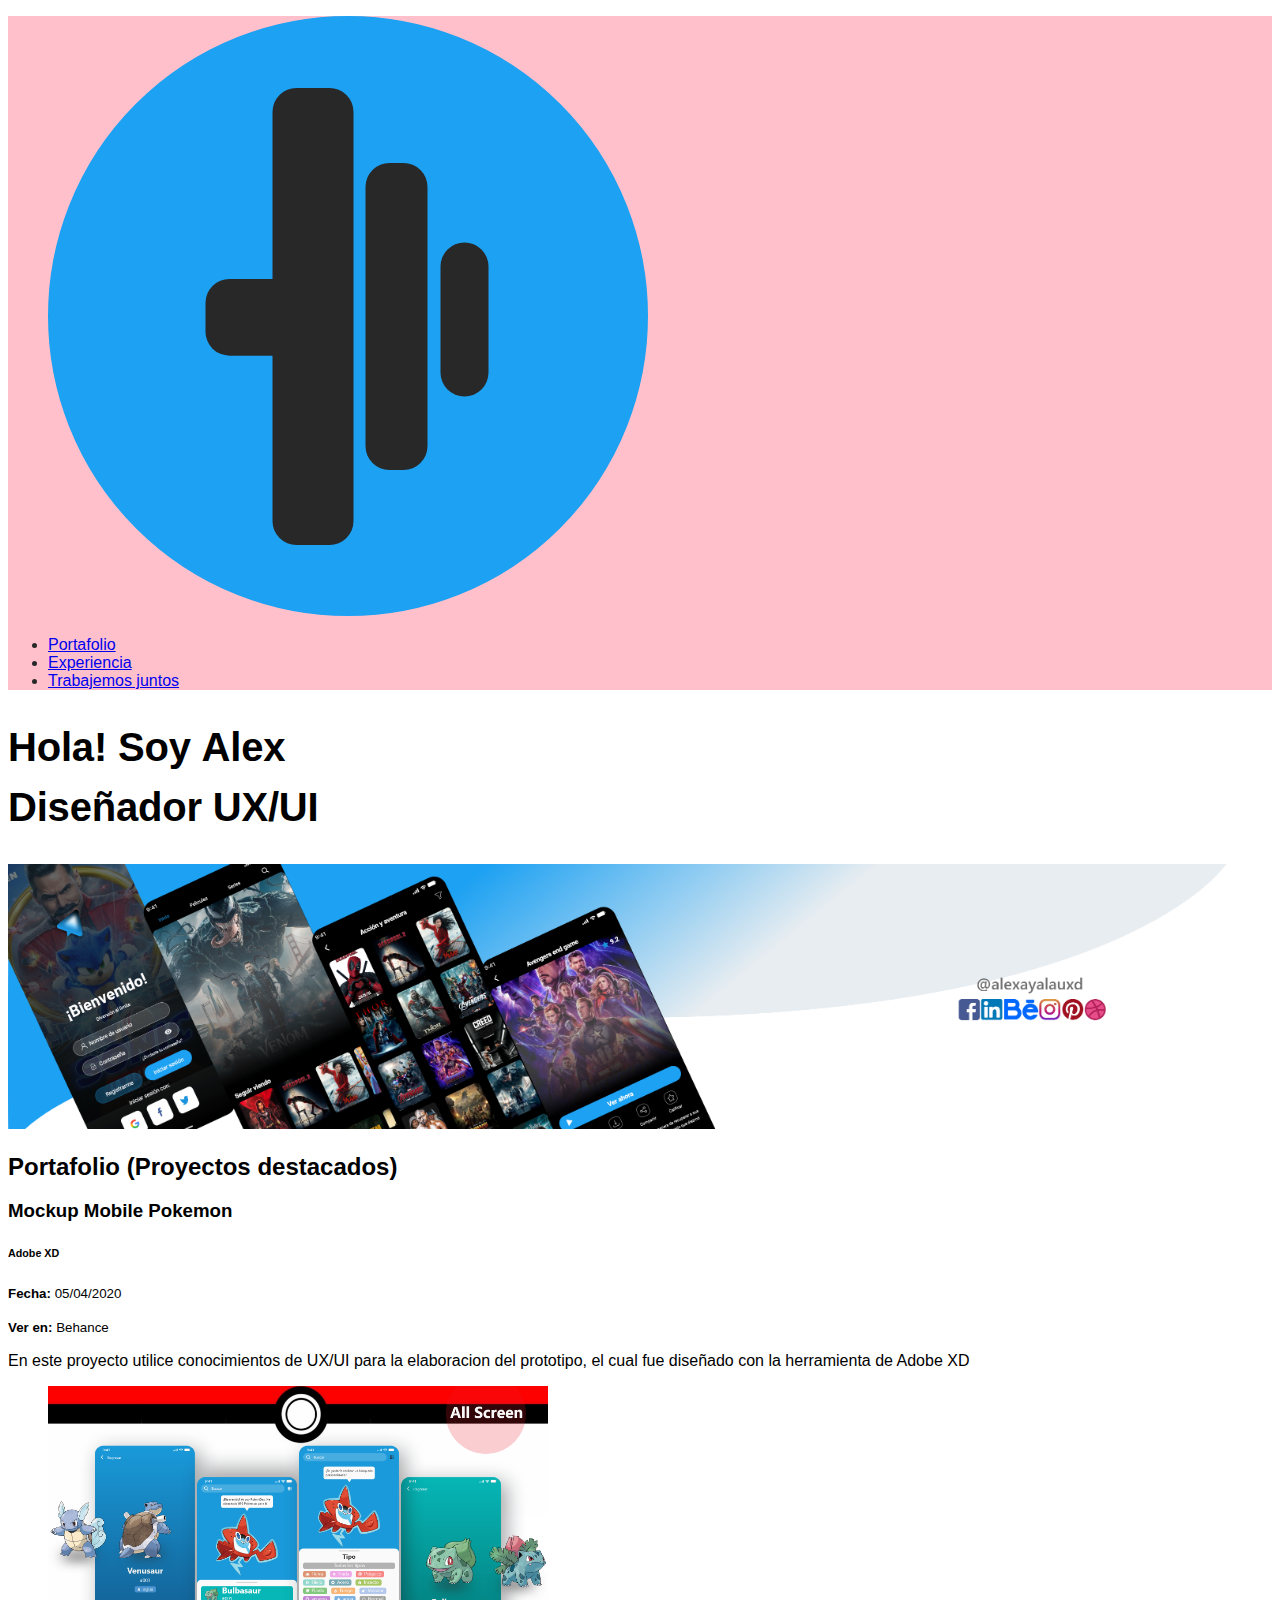
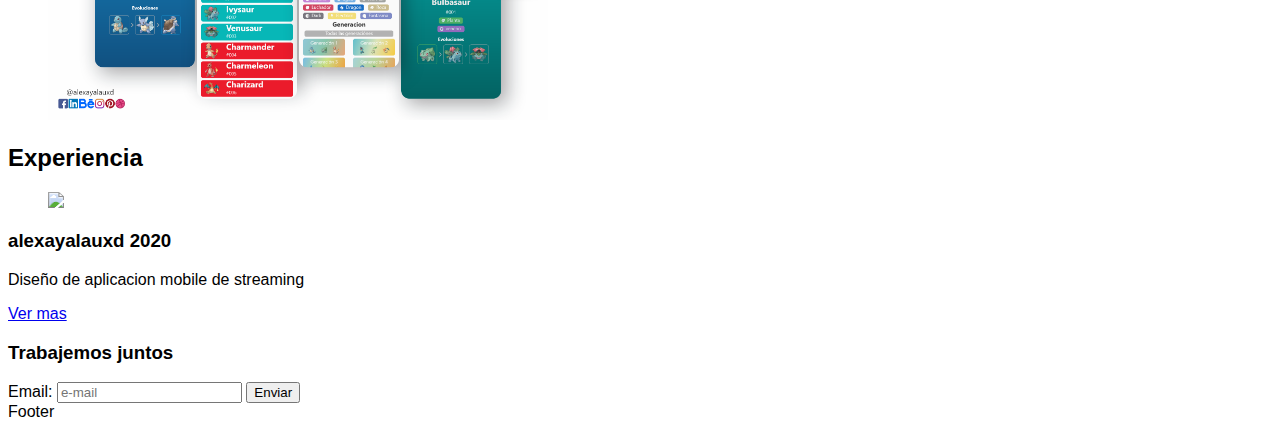
==== index.html @ 998dfb15 "font" ====
<!DOCTYPE html>
<html lang="es">
<head>
    <meta charset="UTF-8">
    <meta name="viewport" content="width=device-width, initial-scale=1.0">
    <title>Alex Ayala</title>
    <link rel="icon" href="./assets/images/logo.png">
    <link rel="stylesheet" href="style.css">
</head>
<body>
    <header class="header">
        <div>
            <figure class="logo">
                <img src="./assets/images/logo.png" alt="Logo">
            </figure>
            <nav class="menu">
                <ul>
                    <li>
                        <a class="link" href="./book/book.html">Portafolio</a>
                    </li>
                    <li>
                        <a class="link" href="#experience">Experiencia</a>
                    </li>
                    <li>
                        <a class="link" href="#contact">Trabajemos juntos</a>
                    </li>
                </ul>
            </nav>
        </div>
    </header>
    <section class="hero">
        <h1>
            Hola! Soy <strong> Alex</strong> <br> Diseñador UX/UI
        </h1>
        <img src="./assets/images/hero.png" width="100%">
    </section>
    <section id="book" class="book">
        <h2>Portafolio (Proyectos destacados)</h2>
        <article class="project">
            <h3 class="project__title">Mockup Mobile Pokemon</h3>
            <h6 class="project__course">Adobe XD</h6>
            <p class="project__date"><small><strong>Fecha:</strong> 05/04/2020</small></p>
            <p class="project__url"><small><strong>Ver en:</strong> Behance</small></p>
            <p class="project__description">En este proyecto utilice conocimientos de UX/UI para la elaboracion del prototipo, el cual fue diseñado con la herramienta de Adobe XD</p>
            <figure class="project__imageContainer">
                <img src="./assets/images/pokemon.png" width="500px">
            </figure>
        </article>
    </section>
    <section id="experience" class="experience">
        <h2>Experiencia</h2>
        <article class="event">
            <figure class="event__imageContainer">
                <img class="event__image" src="./assets/images/streaming.png" width="500px">
            </figure>
            <h3 class="event_title">alexayalauxd 2020</h3>
            <p class="event_description">Diseño de aplicacion mobile de streaming</p>
            <!-- _blank - para que abra el enlace en otra pestaña -->
            <a class="event_url" href="https://www.behance.net/gallery/96596277/Steaming-App-UXUI-Design" target="_blank">Ver mas</a>
        </article>
    </section>
    <section id="contact" class="contact">
        <form class="form__email" action="/suscipcion/">
            <h3 class="form__title">Trabajemos juntos</h3>
            <label class="form__box" for="email">Email:</label>
            <!-- datetime - para que se muestren las opciones usadas anteiormente -->
            <input type="datetime" placeholder="e-mail" id="email">
            <button class="form__button">Enviar</button>
        </form>
    </section>
    <footer class="footer">Footer</footer>
</body>
</html>
---- style.css ----
/* selector desendente
body header div nav ul li a {} */

body{
    font-family: -apple-system, BlinkMacSystemFont, 'Segoe UI', Roboto, Oxygen, Ubuntu, Cantarell, 'Open Sans', 'Helvetica Neue', sans-serif;
}
header{
    background-color: pink;
    color: #282828;
}

h1{
    /* Recomendacion para una mejor lectura */
    letter-spacing: -.2px;
    line-height: 1.5em;
    font-size: 40px;
    /* text-transform: uppercase; */
}
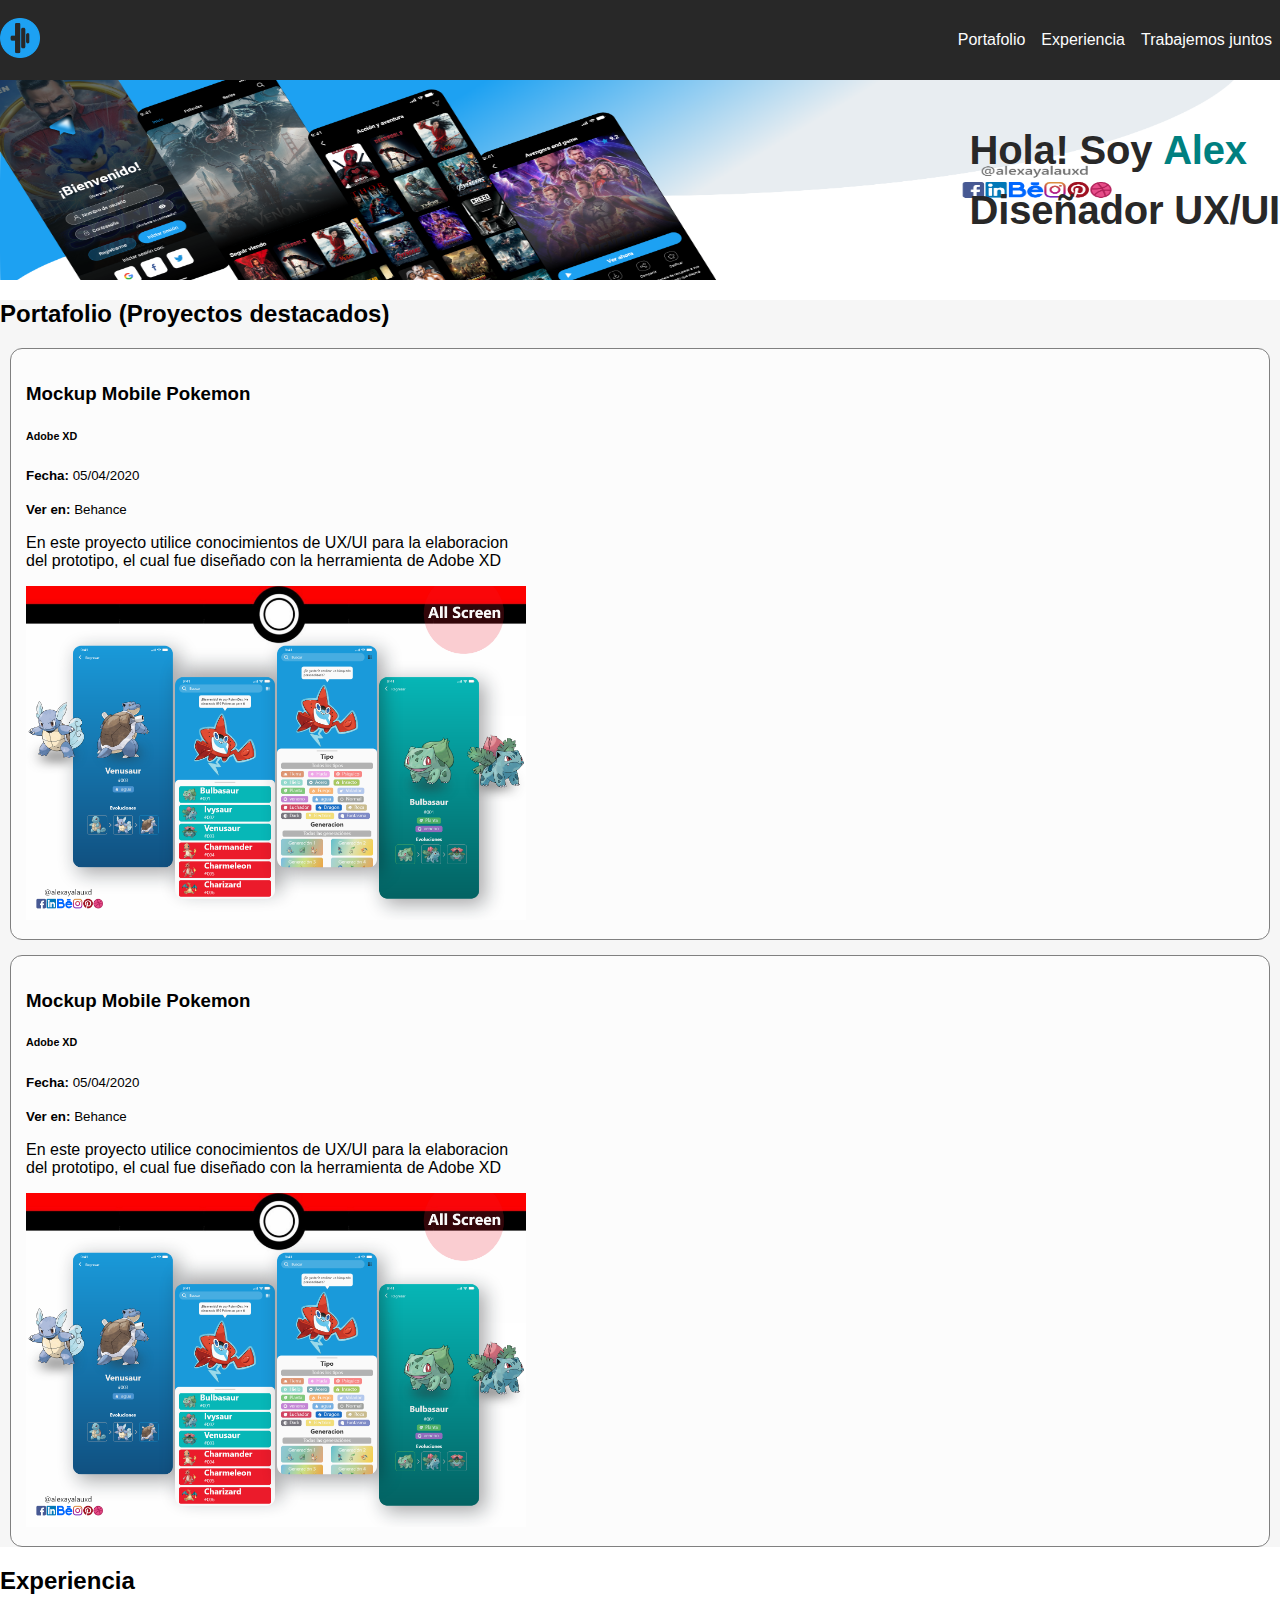
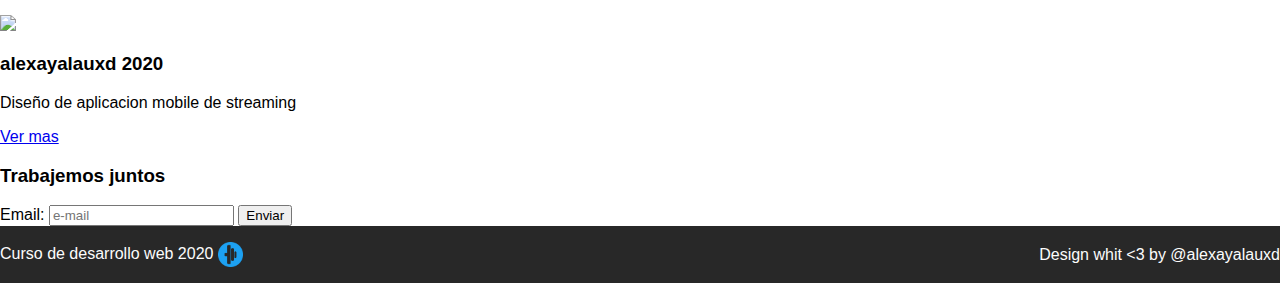
==== commit 604ce6f3: "hero, header, footer style" ====
--- a/index.html
+++ b/index.html
@@ -9,39 +9,51 @@
 </head>
 <body>
     <header class="header">
-        <div>
-            <figure class="logo">
-                <img src="./assets/images/logo.png" alt="Logo">
-            </figure>
-            <nav class="menu">
-                <ul>
-                    <li>
-                        <a class="link" href="./book/book.html">Portafolio</a>
-                    </li>
-                    <li>
-                        <a class="link" href="#experience">Experiencia</a>
-                    </li>
-                    <li>
-                        <a class="link" href="#contact">Trabajemos juntos</a>
-                    </li>
-                </ul>
-            </nav>
-        </div>
+        <figure class="logo">
+            <img style="height: 40px;" src="./assets/images/logo.png" alt="Logo">
+        </figure>
+        <nav class="menu">
+            <ul>
+                <li>
+                    <a class="link" href="./book/book.html">Portafolio</a>
+                </li>
+                <li>
+                    <a class="link" href="#experience">Experiencia</a>
+                </li>
+                <li>
+                    <a class="link" href="#contact">Trabajemos juntos</a>
+                </li>
+            </ul>
+        </nav>
     </header>
     <section class="hero">
         <h1>
             Hola! Soy <strong> Alex</strong> <br> Diseñador UX/UI
         </h1>
-        <img src="./assets/images/hero.png" width="100%">
+        <!-- <img src="./assets/images/hero.png" width="100%"> -->
     </section>
     <section id="book" class="book">
         <h2>Portafolio (Proyectos destacados)</h2>
         <article class="project">
-            <h3 class="project__title">Mockup Mobile Pokemon</h3>
+            <div class="project__details">
+                <h3 class="project__title">Mockup Mobile Pokemon</h3>
             <h6 class="project__course">Adobe XD</h6>
             <p class="project__date"><small><strong>Fecha:</strong> 05/04/2020</small></p>
             <p class="project__url"><small><strong>Ver en:</strong> Behance</small></p>
             <p class="project__description">En este proyecto utilice conocimientos de UX/UI para la elaboracion del prototipo, el cual fue diseñado con la herramienta de Adobe XD</p>
+            </div>
+            <figure class="project__imageContainer">
+                <img src="./assets/images/pokemon.png" width="500px">
+            </figure>
+        </article>
+        <article class="project">
+            <div class="project__details">
+                <h3 class="project__title">Mockup Mobile Pokemon</h3>
+            <h6 class="project__course">Adobe XD</h6>
+            <p class="project__date"><small><strong>Fecha:</strong> 05/04/2020</small></p>
+            <p class="project__url"><small><strong>Ver en:</strong> Behance</small></p>
+            <p class="project__description">En este proyecto utilice conocimientos de UX/UI para la elaboracion del prototipo, el cual fue diseñado con la herramienta de Adobe XD</p>
+            </div>
             <figure class="project__imageContainer">
                 <img src="./assets/images/pokemon.png" width="500px">
             </figure>
@@ -68,6 +80,13 @@
             <button class="form__button">Enviar</button>
         </form>
     </section>
-    <footer class="footer">Footer</footer>
+    <footer class="footer">
+        <div>
+            <p>Curso de desarrollo web 2020 <img src="./assets/images/logo.png" style="width: 25px;" alt=""></p>
+        </div>
+        <div> 
+            <p>Design whit <3 by <a href="https://www.behance.net/alexayalauxd">@alexayalauxd</a></p>
+        </div>
+    </footer>
 </body>
 </html>--- a/style.css
+++ b/style.css
@@ -1,18 +1,114 @@
-/* selector desendente
-body header div nav ul li a {} */
+/* Verde = #008080
+negro = #101010
+grisObs = #282828
+grisCla = #f6f6f6
+blanco = fcfcfc */
 
 body{
     font-family: -apple-system, BlinkMacSystemFont, 'Segoe UI', Roboto, Oxygen, Ubuntu, Cantarell, 'Open Sans', 'Helvetica Neue', sans-serif;
+    margin: 0;
 }
-header{
-    background-color: pink;
-    color: #282828;
-}
-
 h1{
     /* Recomendacion para una mejor lectura */
     letter-spacing: -.2px;
     line-height: 1.5em;
     font-size: 40px;
+    color: #fcfcfc;
+    /* margin: 100px 150px 70px 30px; */
     /* text-transform: uppercase; */
+}
+h1 strong{
+    color: 	#008080;
+}
+
+ul, ul{
+    margin: 0;
+    padding: 0;
+    list-style: none;
+}
+
+figure{
+    margin: 0;
+}
+
+/* ===== Header ===== */
+.header{
+    background-color: #282828;
+    color: #fcfcfc;
+    display: flex;
+    justify-content: space-between;
+    align-items: center;
+    height: 80px;
+}
+.menu{
+    height: inherit;
+}
+.header ul{
+    display: flex;
+    height: inherit;
+}
+.header ul li{
+    height: inherit;
+}
+.header a{
+    display: flex;
+    align-items: center;
+    height: inherit;
+    padding: 0 8px;
+    color: #fcfcfc;
+    text-decoration: none;
+}
+
+/* ===== Hero ===== */
+.hero{
+    height: 200px;
+    background-image: url('./assets/images/hero.png');
+    background-size: 100% 200px;
+    background-repeat: no-repeat;
+    background-position-x: left;
+    background-color: #282828;
+    display: flex;
+    align-items: center;
+    justify-content: right;
+}
+.hero h1{
+    color: #282828;
+    justify-content: flex-end;
+}
+
+/* ===== Book ===== */
+.book{
+    background-color: #f6f6f6;
+}
+.project{
+    border-radius: 12px;
+    border: grey solid 1px;
+    margin: 10px;
+    margin-bottom: 15px;
+    padding: 15px;
+    background-color: #fcfcfc;
+}
+.project__details{
+    width: 500px;
+}
+.project__imageContainer{
+    width: 500px;
+}
+
+/* ===== Footer ===== */
+.footer{
+    background-color: #282828;
+    color: #fcfcfc;
+    display: flex;
+    align-items: center;
+    justify-content: space-between;
+}
+
+.footer img{
+    vertical-align: middle;
+}
+
+.footer a{
+    color: #fcfcfc;
+    text-decoration: none;
 }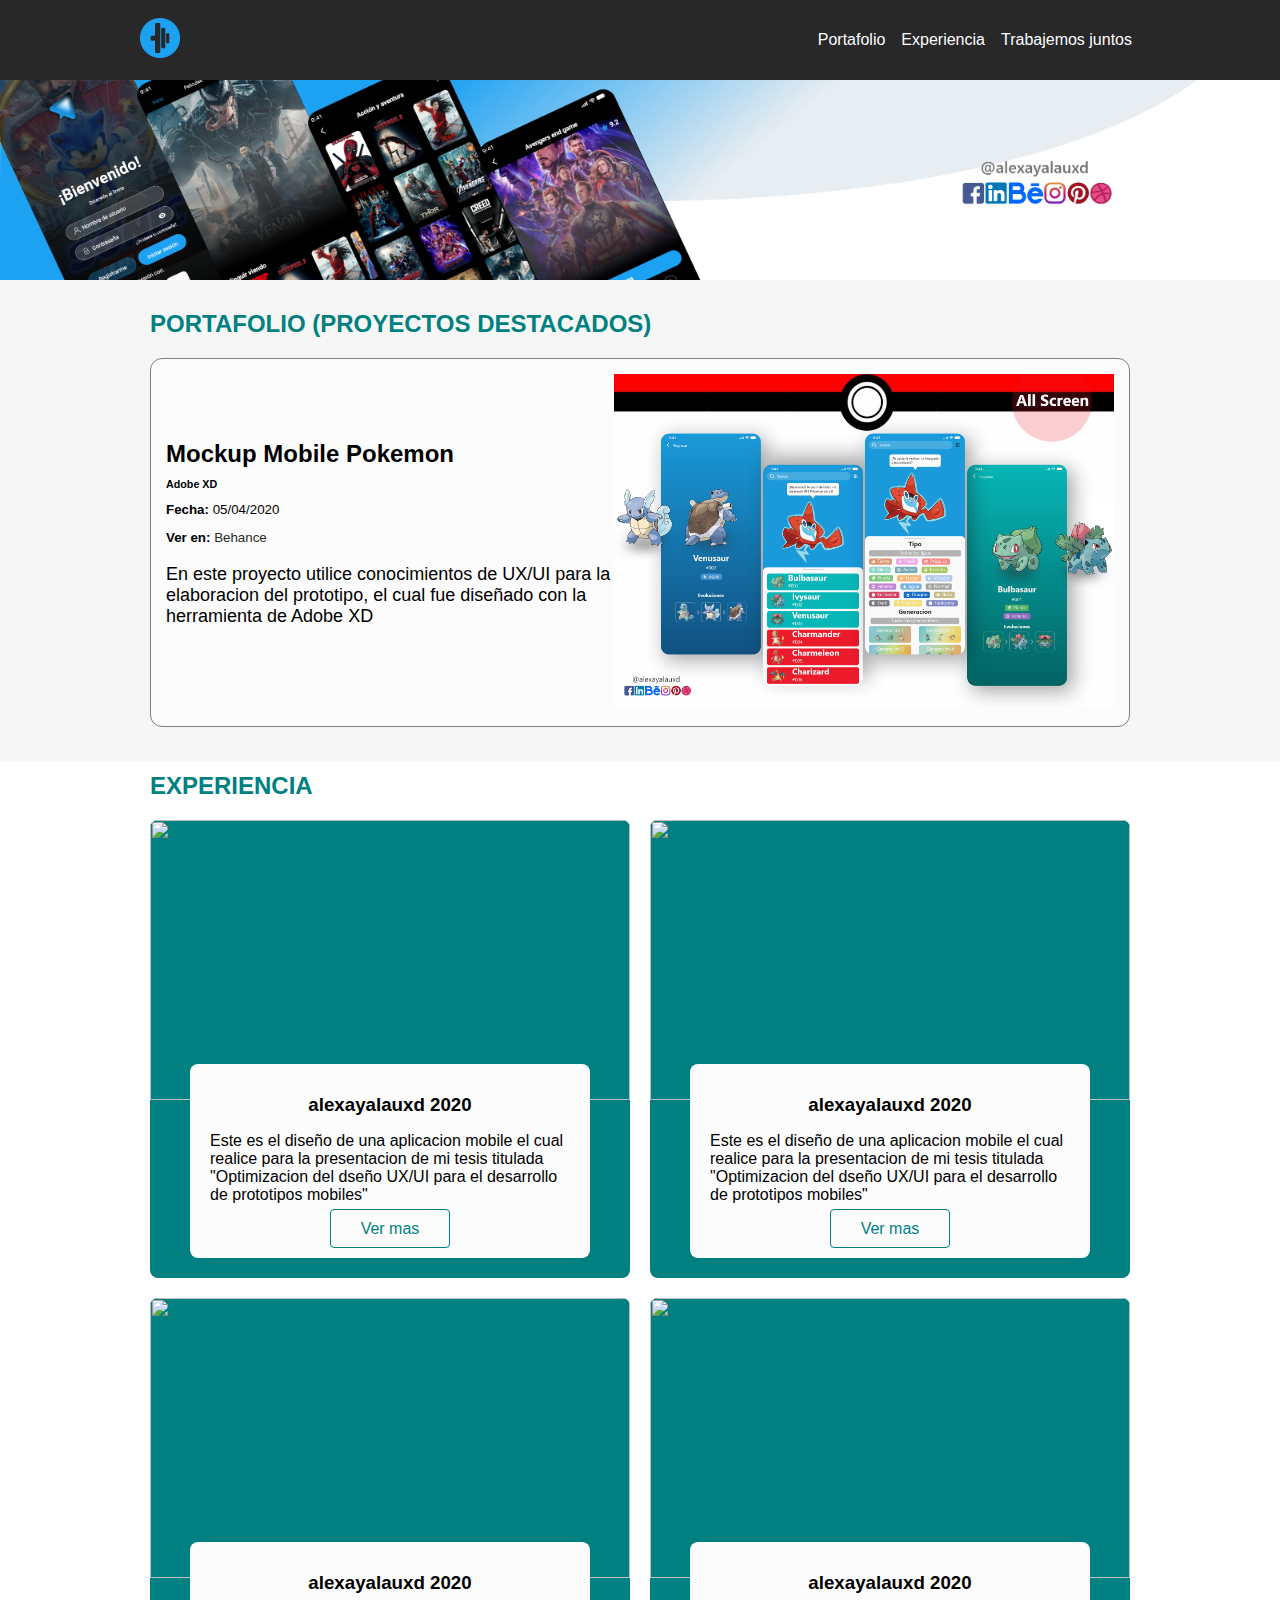
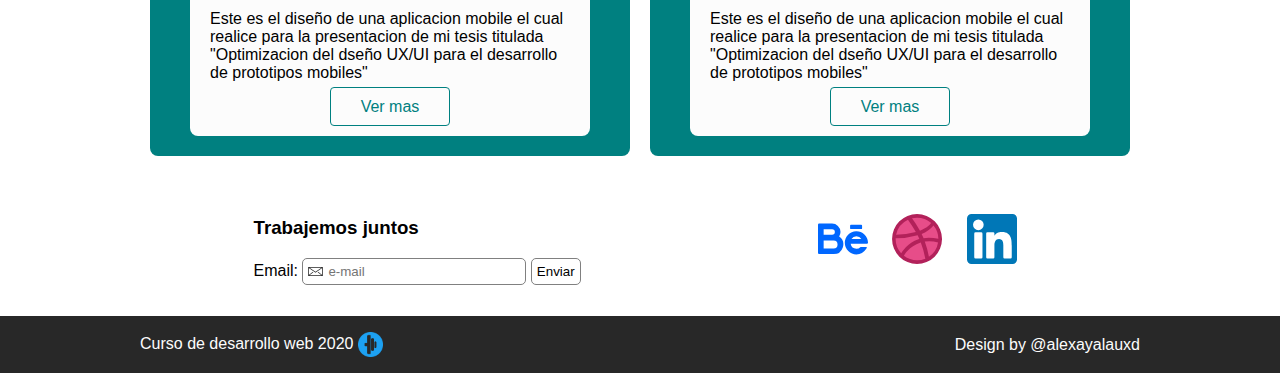
==== commit 3050cda3: "end design - desktop" ====
--- a/index.html
+++ b/index.html
@@ -8,85 +8,144 @@
     <link rel="stylesheet" href="style.css">
 </head>
 <body>
+
+
     <header class="header">
-        <figure class="logo">
-            <img style="height: 40px;" src="./assets/images/logo.png" alt="Logo">
-        </figure>
-        <nav class="menu">
-            <ul>
-                <li>
-                    <a class="link" href="./book/book.html">Portafolio</a>
-                </li>
-                <li>
-                    <a class="link" href="#experience">Experiencia</a>
-                </li>
-                <li>
-                    <a class="link" href="#contact">Trabajemos juntos</a>
-                </li>
-            </ul>
-        </nav>
+        <div class="wrapper">
+            <figure class="logo">
+                <img style="height: 40px;" src="./assets/images/logo.png" alt="Logo">
+            </figure>
+            <nav class="menu">
+                <ul>
+                    <li>
+                        <a class="link" href="./book/book.html">Portafolio</a>
+                    </li>
+                    <li>
+                        <a class="link" href="#experience">Experiencia</a>
+                    </li>
+                    <li>
+                        <a class="link" href="#contact">Trabajemos juntos</a>
+                    </li>
+                </ul>
+            </nav>
+        </div>
     </header>
-    <section class="hero">
-        <h1>
-            Hola! Soy <strong> Alex</strong> <br> Diseñador UX/UI
-        </h1>
-        <!-- <img src="./assets/images/hero.png" width="100%"> -->
-    </section>
+
+
+    <section class="hero"></section>
+
+
     <section id="book" class="book">
-        <h2>Portafolio (Proyectos destacados)</h2>
-        <article class="project">
+        <div class="wrapper">
+            <h2>Portafolio (Proyectos destacados)</h2>
+            <article class="project">
             <div class="project__details">
                 <h3 class="project__title">Mockup Mobile Pokemon</h3>
-            <h6 class="project__course">Adobe XD</h6>
-            <p class="project__date"><small><strong>Fecha:</strong> 05/04/2020</small></p>
-            <p class="project__url"><small><strong>Ver en:</strong> Behance</small></p>
-            <p class="project__description">En este proyecto utilice conocimientos de UX/UI para la elaboracion del prototipo, el cual fue diseñado con la herramienta de Adobe XD</p>
+                <h6 class="project__course">Adobe XD</h6>
+                <p class="project__date"><small><strong>Fecha:</strong> 05/04/2020</small></p>
+                <p class="project__url"><small><strong>Ver en: </strong><a href="https://www.behance.net/alexayalauxd">Behance</a></small></p>
+                <p class="project__description">En este proyecto utilice conocimientos de UX/UI para la elaboracion del prototipo, el cual fue diseñado con la herramienta de Adobe XD</p>
             </div>
             <figure class="project__imageContainer">
                 <img src="./assets/images/pokemon.png" width="500px">
             </figure>
         </article>
-        <article class="project">
-            <div class="project__details">
-                <h3 class="project__title">Mockup Mobile Pokemon</h3>
-            <h6 class="project__course">Adobe XD</h6>
-            <p class="project__date"><small><strong>Fecha:</strong> 05/04/2020</small></p>
-            <p class="project__url"><small><strong>Ver en:</strong> Behance</small></p>
-            <p class="project__description">En este proyecto utilice conocimientos de UX/UI para la elaboracion del prototipo, el cual fue diseñado con la herramienta de Adobe XD</p>
+        </div>
+    </section>
+
+    <div class="wrapper">
+        <h2 class="event__title">Experiencia</h2>
+    </div>
+
+    <section id="experience" class="experience">
+        
+        
+        <div class="wrapper">
+            <article class="event">
+                <figure class="event__imageContainer">
+                    <img class="event__image" src="./assets/images/streaming.png" width="500px">
+                </figure>
+                <div class="event__detail">
+                    <h3 class="event__title">alexayalauxd 2020</h3>
+                    <p class="event__description">Este es el diseño de una aplicacion mobile el cual realice para la presentacion de mi tesis titulada "Optimizacion del dseño UX/UI para el desarrollo de prototipos mobiles"</p>
+                <!-- _blank - para que abra el enlace en otra pestaña -->
+                <a class="event__url" href="https://www.behance.net/gallery/96596277/Steaming-App-UXUI-Design" target="_blank">Ver mas</a>
+                </div>
+            </article>
+    
+    
+            <article class="event">
+                <figure class="event__imageContainer">
+                    <img class="event__image" src="./assets/images/streaming.png" width="500px">
+                </figure>
+                <div class="event__detail">
+                    <h3 class="event__title">alexayalauxd 2020</h3>
+                    <p class="event__description">Este es el diseño de una aplicacion mobile el cual realice para la presentacion de mi tesis titulada "Optimizacion del dseño UX/UI para el desarrollo de prototipos mobiles"</p>
+                <!-- _blank - para que abra el enlace en otra pestaña -->
+                <a class="event__url" href="https://www.behance.net/gallery/96596277/Steaming-App-UXUI-Design" target="_blank">Ver mas</a>
+                </div>
+            </article>
+    
+    
+            <article class="event">
+                <figure class="event__imageContainer">
+                    <img class="event__image" src="./assets/images/streaming.png" width="500px">
+                </figure>
+                <div class="event__detail">
+                    <h3 class="event__title">alexayalauxd 2020</h3>
+                    <p class="event__description">Este es el diseño de una aplicacion mobile el cual realice para la presentacion de mi tesis titulada "Optimizacion del dseño UX/UI para el desarrollo de prototipos mobiles"</p>
+                <!-- _blank - para que abra el enlace en otra pestaña -->
+                <a class="event__url" href="https://www.behance.net/gallery/96596277/Steaming-App-UXUI-Design" target="_blank">Ver mas</a>
+                </div>
+            </article>
+    
+    
+            <article class="event">
+                <figure class="event__imageContainer">
+                    <img class="event__image" src="./assets/images/streaming.png" width="500px">
+                </figure>
+                <div class="event__detail">
+                    <h3 class="event__title">alexayalauxd 2020</h3>
+                    <p class="event__description">Este es el diseño de una aplicacion mobile el cual realice para la presentacion de mi tesis titulada "Optimizacion del dseño UX/UI para el desarrollo de prototipos mobiles"</p>
+                <!-- _blank - para que abra el enlace en otra pestaña -->
+                <a class="event__url" href="https://www.behance.net/gallery/96596277/Steaming-App-UXUI-Design" target="_blank">Ver mas</a>
+                </div>
+            </article>
+        </div>
+
+
+    </section>
+
+
+    <section id="contact" class="contact">
+        <div class="wrapper">
+            <form class="form__email" action="/suscipcion/">
+                <h3 class="form__title">Trabajemos juntos</h3>
+                <label class="form__box" for="email">Email:</label>
+                <!-- datetime - para que se muestren las opciones usadas anteiormente -->
+                <input type="datetime" placeholder="e-mail" id="email">
+                <button class="form__button">Enviar</button>
+            </form>
+            <div class="social">
+                <a href="https://www.behance.net/alexayalauxd" class="social-link behance"></a>
+                <a href="https://dribbble.com/alexayalauxd" class="social-link dribbble"></a>
+                <a href="https://mx.linkedin.com/in/alexayalauxd" class="social-link linkedin"></a>
             </div>
-            <figure class="project__imageContainer">
-                <img src="./assets/images/pokemon.png" width="500px">
-            </figure>
-        </article>
+        </div>
     </section>
-    <section id="experience" class="experience">
-        <h2>Experiencia</h2>
-        <article class="event">
-            <figure class="event__imageContainer">
-                <img class="event__image" src="./assets/images/streaming.png" width="500px">
-            </figure>
-            <h3 class="event_title">alexayalauxd 2020</h3>
-            <p class="event_description">Diseño de aplicacion mobile de streaming</p>
-            <!-- _blank - para que abra el enlace en otra pestaña -->
-            <a class="event_url" href="https://www.behance.net/gallery/96596277/Steaming-App-UXUI-Design" target="_blank">Ver mas</a>
-        </article>
-    </section>
-    <section id="contact" class="contact">
-        <form class="form__email" action="/suscipcion/">
-            <h3 class="form__title">Trabajemos juntos</h3>
-            <label class="form__box" for="email">Email:</label>
-            <!-- datetime - para que se muestren las opciones usadas anteiormente -->
-            <input type="datetime" placeholder="e-mail" id="email">
-            <button class="form__button">Enviar</button>
-        </form>
-    </section>
+
+
     <footer class="footer">
-        <div>
-            <p>Curso de desarrollo web 2020 <img src="./assets/images/logo.png" style="width: 25px;" alt=""></p>
-        </div>
-        <div> 
-            <p>Design whit <3 by <a href="https://www.behance.net/alexayalauxd">@alexayalauxd</a></p>
+        <div class="wrapper">
+            <div>
+                <p>Curso de desarrollo web 2020 <img src="./assets/images/logo.png" style="width: 25px;" alt=""></p>
+            </div>
+            <div> 
+                <p>Design by <a href="https://www.behance.net/alexayalauxd">@alexayalauxd</a></p>
+            </div>
         </div>
     </footer>
+
+
 </body>
 </html>--- a/style.css
+++ b/style.css
@@ -5,7 +5,7 @@
 blanco = fcfcfc */
 
 body{
-    font-family: -apple-system, BlinkMacSystemFont, 'Segoe UI', Roboto, Oxygen, Ubuntu, Cantarell, 'Open Sans', 'Helvetica Neue', sans-serif;
+    font-family: 'Open Sans', 'Helvetica Neue', sans-serif;
     margin: 0;
 }
 h1{
@@ -14,19 +14,23 @@
     line-height: 1.5em;
     font-size: 40px;
     color: #fcfcfc;
-    /* margin: 100px 150px 70px 30px; */
-    /* text-transform: uppercase; */
 }
 h1 strong{
     color: 	#008080;
 }
-
+h2{
+    margin: 10px;
+    color: 	#008080;
+    text-transform: uppercase;
+    font-weight: bold;
+    font-size: 24px;
+    margin-bottom:20px;
+}
 ul, ul{
     margin: 0;
     padding: 0;
     list-style: none;
 }
-
 figure{
     margin: 0;
 }
@@ -63,22 +67,17 @@
 .hero{
     height: 200px;
     background-image: url('./assets/images/hero.png');
-    background-size: 100% 200px;
-    background-repeat: no-repeat;
-    background-position-x: left;
-    background-color: #282828;
-    display: flex;
-    align-items: center;
-    justify-content: right;
-}
-.hero h1{
-    color: #282828;
-    justify-content: flex-end;
+    background-size: 1000px 200px;
+    background-repeat: no-repeat;
+    background-size:cover;
+    background-position-x:50%;
+    background-position-y:50%;
 }
 
 /* ===== Book ===== */
 .book{
     background-color: #f6f6f6;
+    padding: 20px;
 }
 .project{
     border-radius: 12px;
@@ -87,6 +86,17 @@
     margin-bottom: 15px;
     padding: 15px;
     background-color: #fcfcfc;
+    display: flex;
+    align-items: center;
+    justify-content: space-between;
+}
+.project__title{
+    font-size: 24px;
+    margin-bottom: 10px;
+    margin-top: 0;
+}
+.project__course, .project__date, .project__url{
+    margin: 10px 0;
 }
 .project__details{
     width: 500px;
@@ -94,6 +104,98 @@
 .project__imageContainer{
     width: 500px;
 }
+.project__description{
+    font-size: 18px ;
+}
+.project__details a{
+    text-decoration: none;
+    color: #282828;
+}
+
+/* ===== Experience ===== */
+.experience{
+    display: flex;
+    flex-wrap: wrap;
+}
+.event{
+    border-radius: 8px;
+    margin: 10px;
+    width: 480px;
+    background-color: teal;
+    overflow: hidden;
+    flex-shrink: 0;
+}
+.event__detail{
+    margin: 20px 40px;
+    background-color: #fcfcfc;
+    margin-top: -40px;
+    position: relative;
+    text-align: center;
+    padding: 20px;
+    border-radius: 8px;
+}
+.event__url{
+    text-decoration: none;
+    border-radius: 4px;
+    color: #008080;
+    border: #008080 1px solid;
+    padding: 10px 30px;
+}
+.event__description{
+    text-align: left;
+}
+.event img{
+    width: 480px;
+    height: 280px;
+    object-fit: cover;
+}
+.event__title{
+    margin: 10px; 
+}
+/* ===== Contact ===== */
+.contact{
+    height: 150px;
+    display: flex;
+    justify-content: space-around;
+    align-items: center;
+}
+
+.social-link{
+    display: inline-block;
+    height: 50px;
+    width: 50px;
+    background-size: 50px 50px;
+    margin: 0 10px;
+}
+.social-link.behance{
+    background-image: url('./assets/images/behance.svg');
+    background-repeat: no-repeat;
+}
+.social-link.dribbble{
+    background-image: url('./assets/images/dribbble.svg');
+    background-repeat: no-repeat;
+}
+.social-link.linkedin{
+    background-image: url('./assets/images/linkedin.svg');
+    background-repeat: no-repeat;
+}
+.form__email input{
+    border: gray solid 1px;
+    padding: 5px 20px 5px 25px;
+    border-radius: 5px;
+    background-image: url('./assets/images/sobre.svg');
+    background-repeat: no-repeat;
+    background-size: 15px 15px;
+    background-position-y: center;
+    background-position-x: 5px;
+}
+.form__button{
+    border: gray solid 1px;
+    background: transparent;
+    border-radius: 5px;
+    padding: 5px;
+}
+
 
 /* ===== Footer ===== */
 .footer{
@@ -111,4 +213,16 @@
 .footer a{
     color: #fcfcfc;
     text-decoration: none;
+}
+
+/* ===== Container ===== */
+
+.wrapper{
+    width: 1000px;
+    margin: 0 auto;
+    display: inherit;
+    justify-content: inherit;
+    align-items: inherit;
+    height: inherit;
+    flex-wrap: inherit;
 }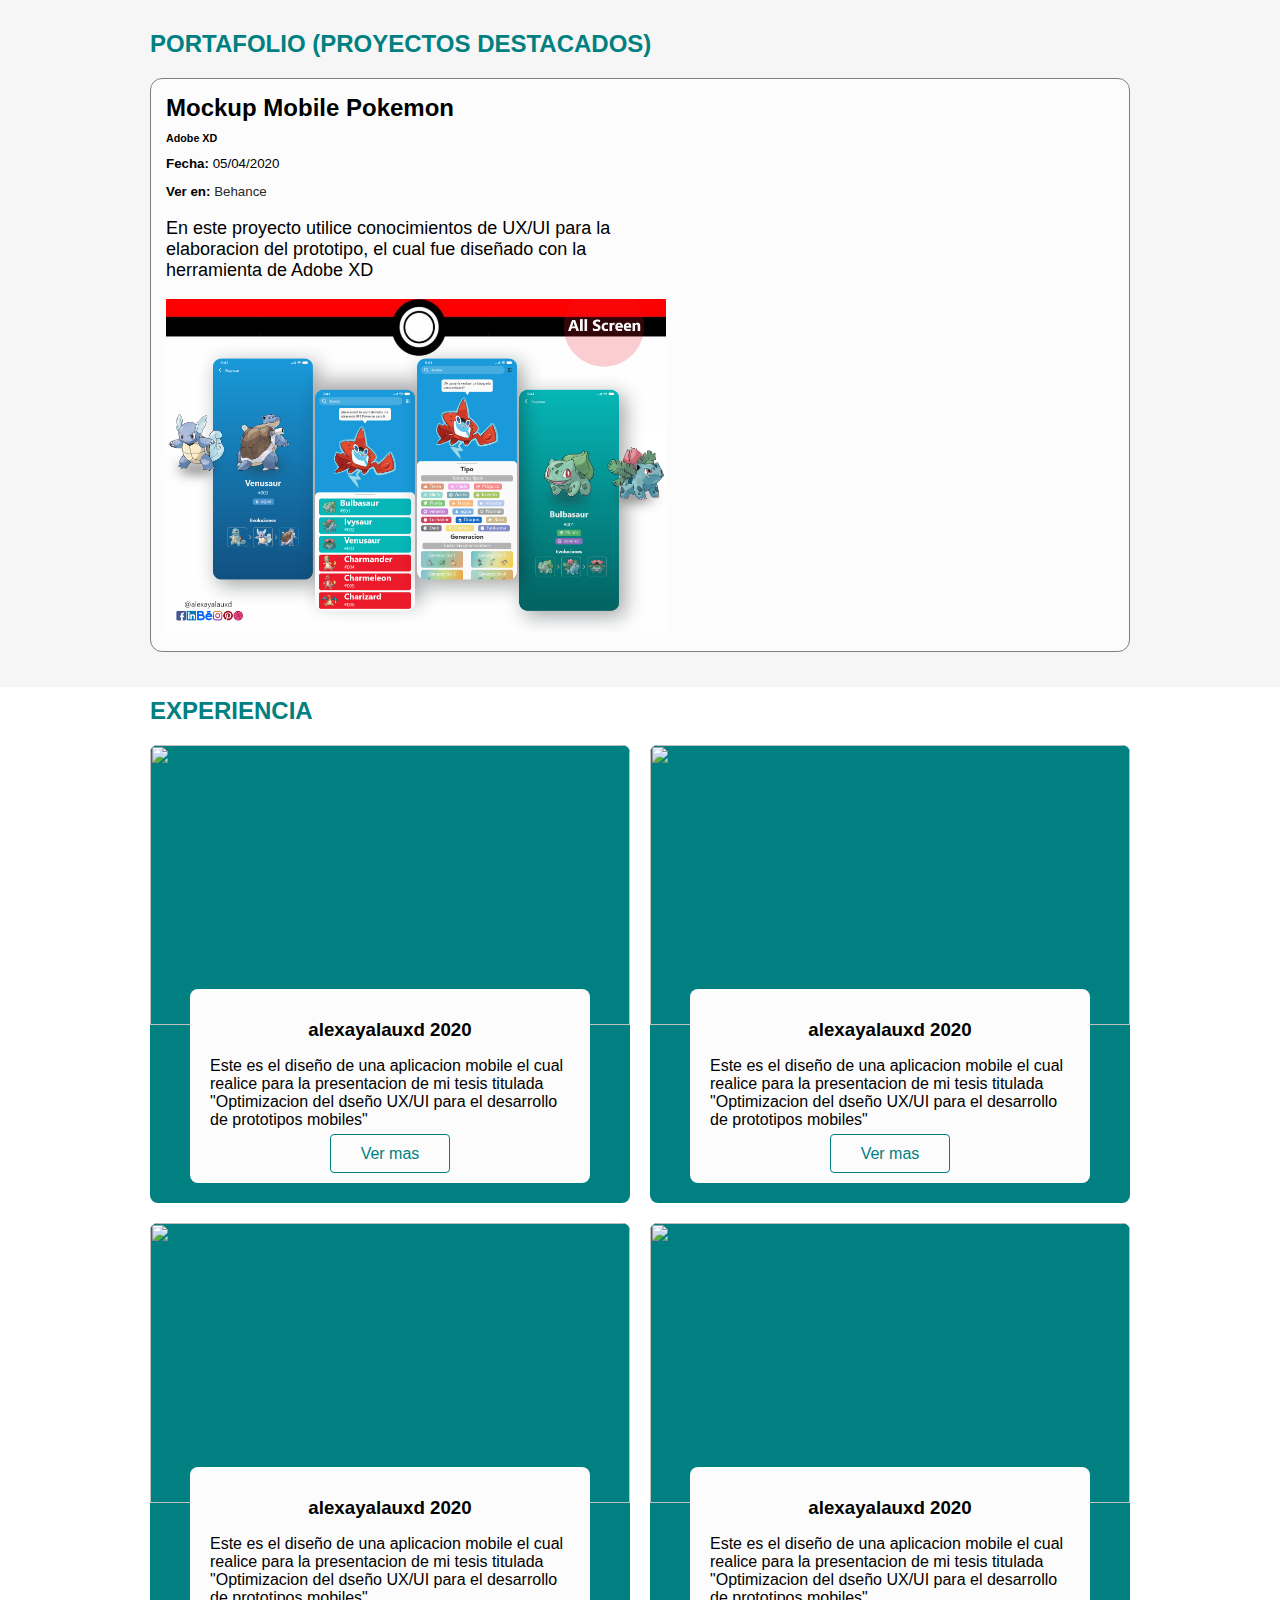
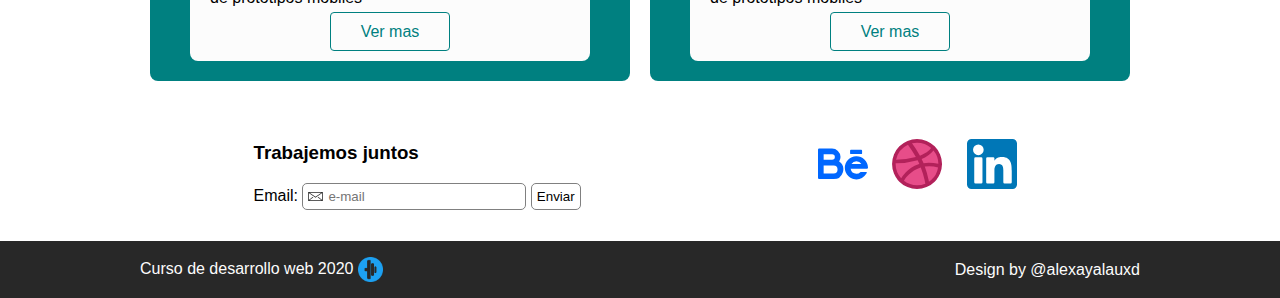
==== commit 083f62fa: "nav responsive" ====
--- a/index.html
+++ b/index.html
@@ -10,7 +10,7 @@
 <body>
 
 
-    <header class="header">
+    <!-- <header class="header">
         <div class="wrapper">
             <figure class="logo">
                 <img style="height: 40px;" src="./assets/images/logo.png" alt="Logo">
@@ -32,7 +32,7 @@
     </header>
 
 
-    <section class="hero"></section>
+    <section class="hero"></section> -->
 
 
     <section id="book" class="book">
--- a/style.css
+++ b/style.css
@@ -35,6 +35,7 @@
     margin: 0;
 }
 
+
 /* ===== Header ===== */
 .header{
     background-color: #282828;
@@ -43,6 +44,7 @@
     justify-content: space-between;
     align-items: center;
     height: 80px;
+    flex-wrap: wrap;
 }
 .menu{
     height: inherit;
@@ -62,6 +64,7 @@
     color: #fcfcfc;
     text-decoration: none;
 }
+
 
 /* ===== Hero ===== */
 .hero{
@@ -72,7 +75,9 @@
     background-size:cover;
     background-position-x:50%;
     background-position-y:50%;
-}
+    flex-wrap: wrap;
+}
+
 
 /* ===== Book ===== */
 .book{
@@ -89,6 +94,7 @@
     display: flex;
     align-items: center;
     justify-content: space-between;
+    flex-wrap: wrap;
 }
 .project__title{
     font-size: 24px;
@@ -111,6 +117,7 @@
     text-decoration: none;
     color: #282828;
 }
+
 
 /* ===== Experience ===== */
 .experience{
@@ -152,12 +159,15 @@
 .event__title{
     margin: 10px; 
 }
+
+
 /* ===== Contact ===== */
 .contact{
     height: 150px;
     display: flex;
     justify-content: space-around;
     align-items: center;
+    flex-wrap: wrap;
 }
 
 .social-link{
@@ -204,6 +214,7 @@
     display: flex;
     align-items: center;
     justify-content: space-between;
+    flex-wrap: wrap;
 }
 
 .footer img{
@@ -215,14 +226,50 @@
     text-decoration: none;
 }
 
+
 /* ===== Container ===== */
-
 .wrapper{
-    width: 1000px;
+    max-width: 1000px;
+    flex: 1;
     margin: 0 auto;
     display: inherit;
     justify-content: inherit;
     align-items: inherit;
     height: inherit;
     flex-wrap: inherit;
+}
+
+
+/* ===== Media Query Desktop ===== */
+
+@media screen and (max-width: 1024px){
+
+}
+
+@media screen and (max-width: 767px){
+    .header{
+        display: block;
+        height: auto;
+        background-color: #1da0f1;
+    }
+    .header ul{
+        display: block;
+    }
+    .header ul li{
+        height: 50px;
+    }
+    .header ul li a{
+        justify-content: center;
+    }
+    .header .logo{
+        text-align: center;
+    }
+}
+
+@media screen and (max-width: 480px){
+    
+}
+
+@media screen and (max-width: 320px){
+
 }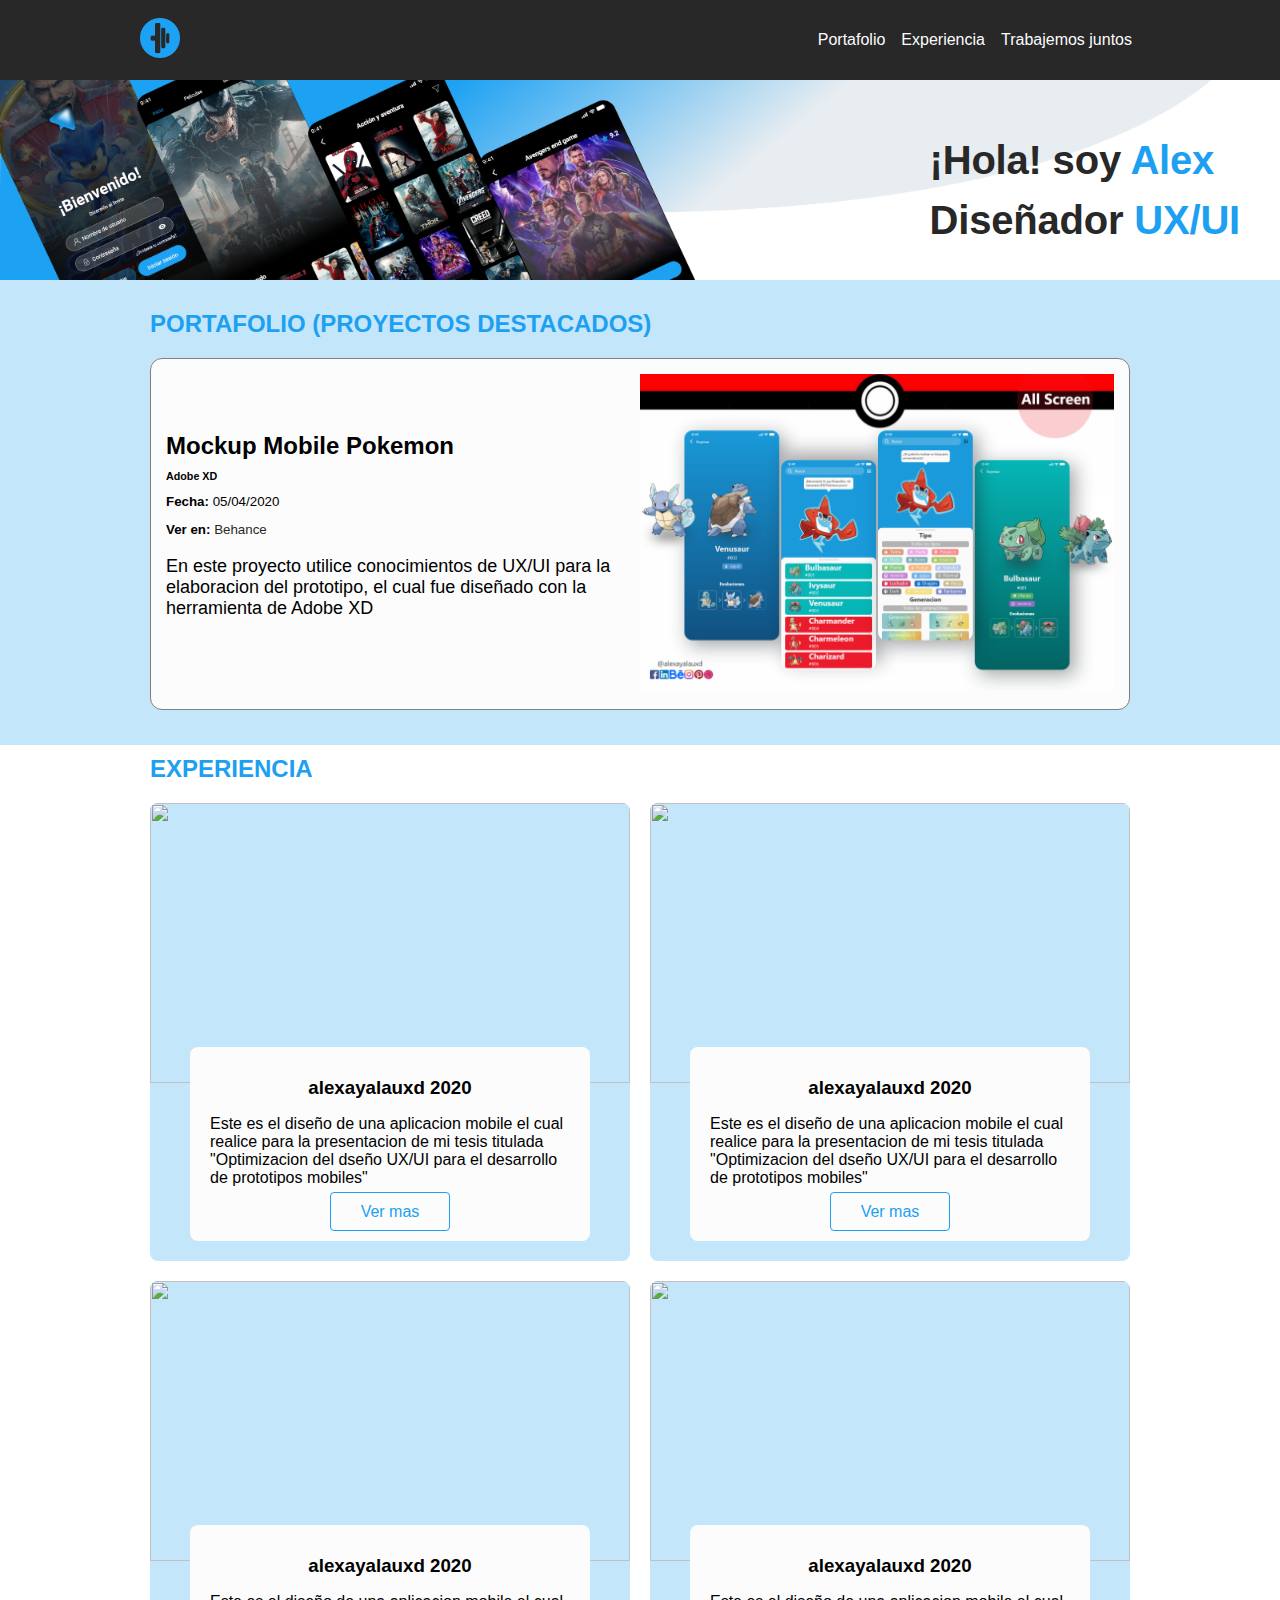
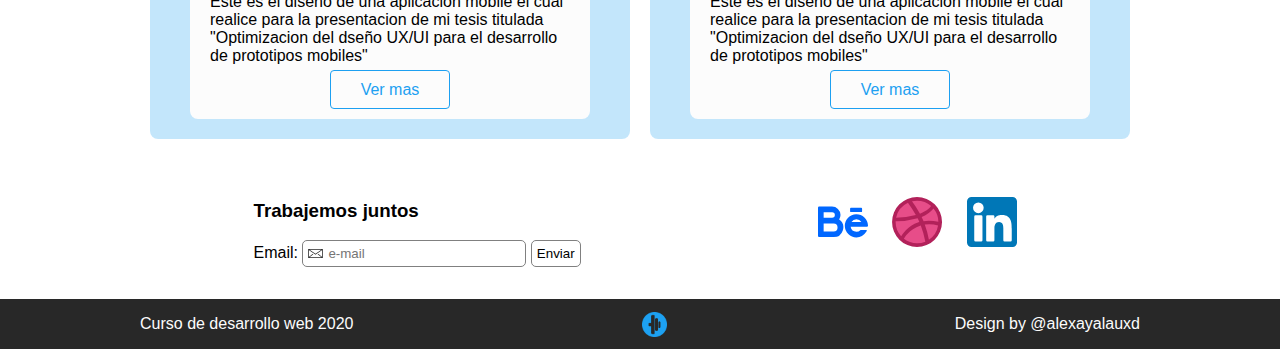
==== commit fe34d507: "burger menu active" ====
--- a/index.html
+++ b/index.html
@@ -6,16 +6,19 @@
     <title>Alex Ayala</title>
     <link rel="icon" href="./assets/images/logo.png">
     <link rel="stylesheet" href="style.css">
+    <link rel="stylesheet" href="https://pro.fontawesome.com/releases/v5.10.0/css/all.css" integrity="sha384-AYmEC3Yw5cVb3ZcuHtOA93w35dYTsvhLPVnYs9eStHfGJvOvKxVfELGroGkvsg+p" crossorigin="anonymous"/>
 </head>
 <body>
+    <div class="burger__menu">
+        <span class="fas fa-bars burger__btn"></span>
+    </div>
 
-
-    <!-- <header class="header">
+    <header class="header">
         <div class="wrapper">
             <figure class="logo">
                 <img style="height: 40px;" src="./assets/images/logo.png" alt="Logo">
             </figure>
-            <nav class="menu">
+            <nav class="menu is-active">
                 <ul>
                     <li>
                         <a class="link" href="./book/book.html">Portafolio</a>
@@ -32,7 +35,9 @@
     </header>
 
 
-    <section class="hero"></section> -->
+    <section class="hero">
+        <h1 class="title">¡Hola! soy <span>Alex</span> <br> Diseñador <span>UX/UI</span></h1>
+    </section>
 
 
     <section id="book" class="book">
@@ -138,8 +143,9 @@
     <footer class="footer">
         <div class="wrapper">
             <div>
-                <p>Curso de desarrollo web 2020 <img src="./assets/images/logo.png" style="width: 25px;" alt=""></p>
+                <p>Curso de desarrollo web 2020</p>
             </div>
+            <div><img src="./assets/images/logo.png" style="width: 25px;" alt=""></div>
             <div> 
                 <p>Design by <a href="https://www.behance.net/alexayalauxd">@alexayalauxd</a></p>
             </div>
--- a/style.css
+++ b/style.css
@@ -1,7 +1,7 @@
-/* Verde = #008080
+/* azul = #1da0f1
+azul2 = #1da0f144
 negro = #101010
-grisObs = #282828
-grisCla = #f6f6f6
+gris = #282828
 blanco = fcfcfc */
 
 body{
@@ -16,11 +16,11 @@
     color: #fcfcfc;
 }
 h1 strong{
-    color: 	#008080;
+    color: 	#1da0f1;
 }
 h2{
     margin: 10px;
-    color: 	#008080;
+    color: 	#1da0f1;
     text-transform: uppercase;
     font-weight: bold;
     font-size: 24px;
@@ -76,12 +76,28 @@
     background-position-x:50%;
     background-position-y:50%;
     flex-wrap: wrap;
-}
-
+    position: relative;
+}
+
+.hero img{
+    z-index: 10;
+}
+.hero h1 span{
+    color: #1da0f1;
+}
+
+.title{
+    margin: 0;
+    color: #282828;
+    position: absolute;
+    top: 25%;
+    right: 1em;
+    3
+}
 
 /* ===== Book ===== */
 .book{
-    background-color: #f6f6f6;
+    background-color: #1da0f144;
     padding: 20px;
 }
 .project{
@@ -105,10 +121,10 @@
     margin: 10px 0;
 }
 .project__details{
-    width: 500px;
+    width: 50%;
 }
 .project__imageContainer{
-    width: 500px;
+    width: 50%;
 }
 .project__description{
     font-size: 18px ;
@@ -117,6 +133,10 @@
     text-decoration: none;
     color: #282828;
 }
+.project__imageContainer img{
+    max-width: 100%;
+}
+
 
 
 /* ===== Experience ===== */
@@ -126,9 +146,9 @@
 }
 .event{
     border-radius: 8px;
-    margin: 10px;
-    width: 480px;
-    background-color: teal;
+    margin: 1%;
+    width: 48%;
+    background-color: #1da0f144;
     overflow: hidden;
     flex-shrink: 0;
 }
@@ -144,8 +164,8 @@
 .event__url{
     text-decoration: none;
     border-radius: 4px;
-    color: #008080;
-    border: #008080 1px solid;
+    color: #1da0f1;
+    border: #1da0f1 1px solid;
     padding: 10px 30px;
 }
 .event__description{
@@ -239,6 +259,24 @@
     flex-wrap: inherit;
 }
 
+/* ===== FontAwesome ===== */
+.burger__menu{
+    height: 40px;
+    width: 40px;
+    display: none;
+    justify-content: center;
+    align-items: center;
+    background-color: #28282880;
+    position: fixed;
+    border-radius: 50%;
+    z-index: 40;
+    right: 1em;
+    top: 1em;
+}
+.burger__btn{
+    font-size: 25px;
+    color: white;
+}
 
 /* ===== Media Query Desktop ===== */
 
@@ -250,7 +288,7 @@
     .header{
         display: block;
         height: auto;
-        background-color: #1da0f1;
+        padding: 15px;
     }
     .header ul{
         display: block;
@@ -260,16 +298,124 @@
     }
     .header ul li a{
         justify-content: center;
+        height: 40px;
+        font-size: 2em;
+        text-decoration: underline;
+        margin-bottom: .5em;
     }
     .header .logo{
         text-align: center;
+        position: relative;
+    }
+    .menu{
+        position: fixed;
+        background-color: #1da0f1f8;
+        z-index: 30;
+        top: 0;
+        left: 100vw;
+        width: 100vw;
+        /* height: 100vh; */
+        bottom: 0;
+        display: flex;
+        align-items: center;
+        justify-content: center;
+        transition: .3s;
+    }
+    .menu.is-active{
+        left: 0;
+    }
+    .burger__menu{
+        display: flex;
+    }
+    
+    .project{
+        display: block;
+    }
+    .project__imageContainer{
+        width: auto;
+        text-align: center;
+    }
+    .project__details{
+        width: auto;
+        font-size: 10px;
+    }
+    .project__title{
+        font-size: 2em;
+        margin-bottom: 1em;
+    }
+    .project__url, .project__course, .project__date, .project__description{
+        font-size: 1em;
+        margin: .5em 0;
+    }
+    .project__description{
+        margin-bottom: 2em;
+    }
+
+    .event{
+        width: auto;
+        flex-shrink: initial;
+    }
+    .event img{
+        width: 100%;
+    }
+    .wrapper{
+        padding: 0 1em;
+    }
+
+    .hero{
+        height: 120px;
+        /* position: relative; */
+    }
+    .title{
+        font-size: 2em;
     }
 }
 
 @media screen and (max-width: 480px){
-    
+    .project__details{
+        font-size: 12px;
+    }
+
+    .event__detail{
+        margin: -3em .5em .5em;
+    }
+
+    .contact{
+        height: auto;
+        padding: 1em;
+        text-align: center;
+        display: block;
+    }
+
+    .form__email button{
+        margin: 1em auto;
+        font-size: 16px;
+    }
+    .form__title{
+        margin-top: 0;
+    }
+
+    .footer{
+        display: block;
+        border: 1px solid transparent;
+        text-align: center;
+    }
+
+    .hero{
+        height: 100px;
+        /* position: relative; */
+    }
+    .title{
+        font-size: 1.5em;
+    }
 }
 
 @media screen and (max-width: 320px){
-
+    .hero{
+        height: 80px;
+        /* position: relative; */
+    }
+    .title{
+        font-size: 1em;
+    }
 }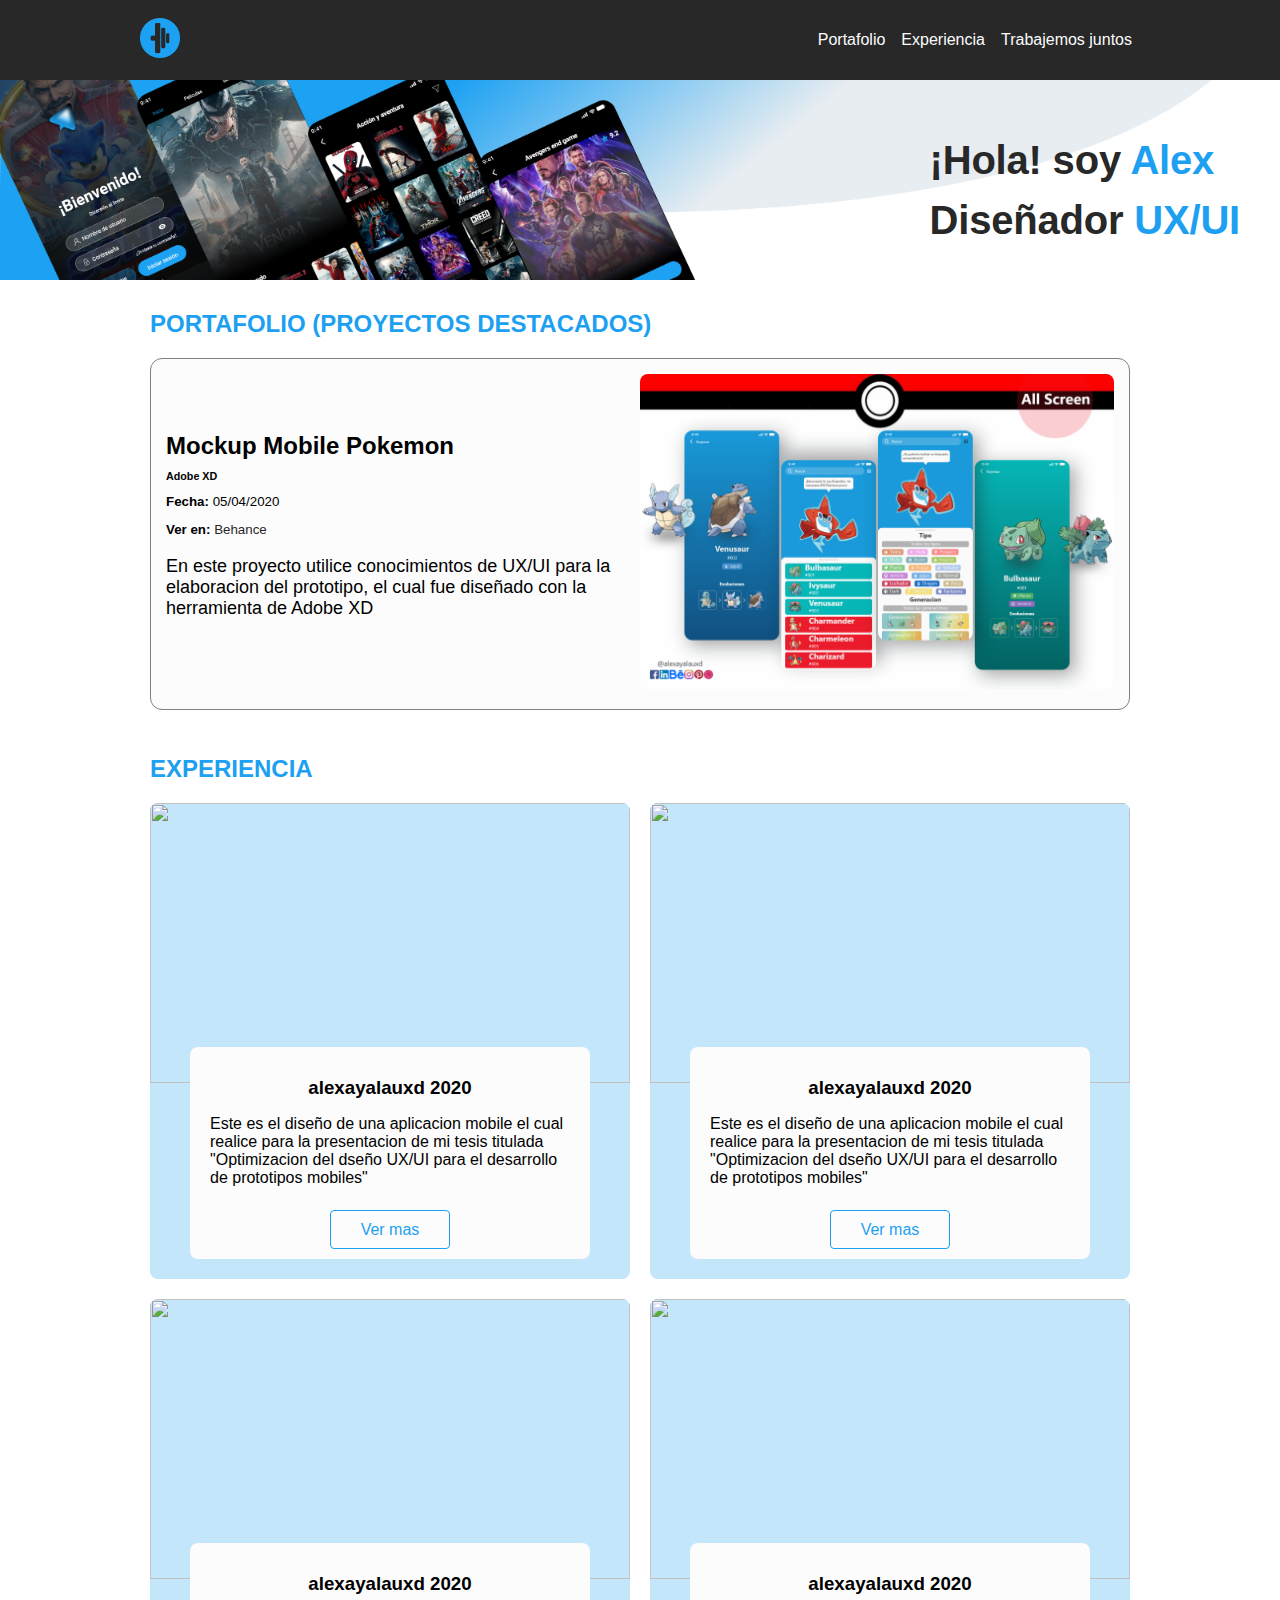
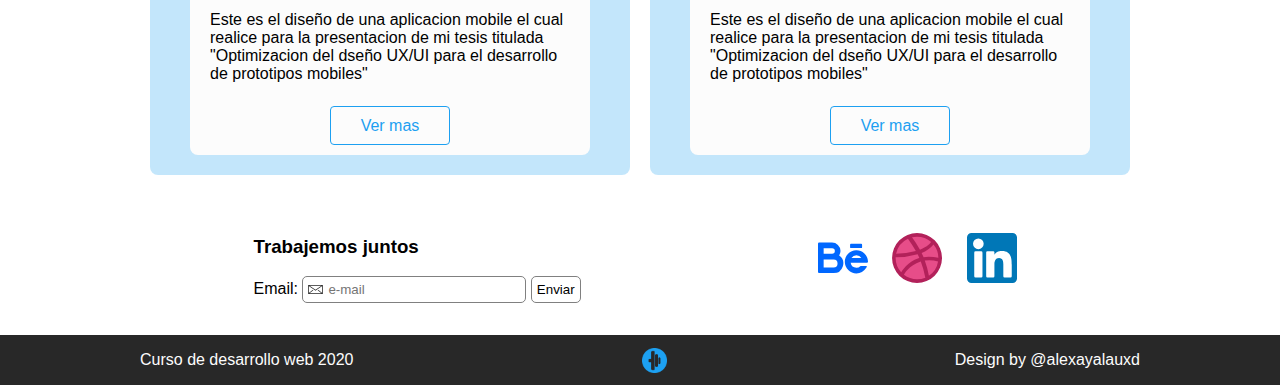
==== commit af38ef2c: "Final Design" ====
--- a/index.html
+++ b/index.html
@@ -9,7 +9,7 @@
     <link rel="stylesheet" href="https://pro.fontawesome.com/releases/v5.10.0/css/all.css" integrity="sha384-AYmEC3Yw5cVb3ZcuHtOA93w35dYTsvhLPVnYs9eStHfGJvOvKxVfELGroGkvsg+p" crossorigin="anonymous"/>
 </head>
 <body>
-    <div class="burger__menu">
+    <div class="burger__menu" id="burger-menu">
         <span class="fas fa-bars burger__btn"></span>
     </div>
 
@@ -18,10 +18,10 @@
             <figure class="logo">
                 <img style="height: 40px;" src="./assets/images/logo.png" alt="Logo">
             </figure>
-            <nav class="menu is-active">
+            <nav class="menu">
                 <ul>
                     <li>
-                        <a class="link" href="./book/book.html">Portafolio</a>
+                        <a class="link" href="#book">Portafolio</a>
                     </li>
                     <li>
                         <a class="link" href="#experience">Experiencia</a>
@@ -74,6 +74,7 @@
                     <h3 class="event__title">alexayalauxd 2020</h3>
                     <p class="event__description">Este es el diseño de una aplicacion mobile el cual realice para la presentacion de mi tesis titulada "Optimizacion del dseño UX/UI para el desarrollo de prototipos mobiles"</p>
                 <!-- _blank - para que abra el enlace en otra pestaña -->
+                <br>
                 <a class="event__url" href="https://www.behance.net/gallery/96596277/Steaming-App-UXUI-Design" target="_blank">Ver mas</a>
                 </div>
             </article>
@@ -87,6 +88,7 @@
                     <h3 class="event__title">alexayalauxd 2020</h3>
                     <p class="event__description">Este es el diseño de una aplicacion mobile el cual realice para la presentacion de mi tesis titulada "Optimizacion del dseño UX/UI para el desarrollo de prototipos mobiles"</p>
                 <!-- _blank - para que abra el enlace en otra pestaña -->
+                <br>
                 <a class="event__url" href="https://www.behance.net/gallery/96596277/Steaming-App-UXUI-Design" target="_blank">Ver mas</a>
                 </div>
             </article>
@@ -100,6 +102,7 @@
                     <h3 class="event__title">alexayalauxd 2020</h3>
                     <p class="event__description">Este es el diseño de una aplicacion mobile el cual realice para la presentacion de mi tesis titulada "Optimizacion del dseño UX/UI para el desarrollo de prototipos mobiles"</p>
                 <!-- _blank - para que abra el enlace en otra pestaña -->
+                <br>
                 <a class="event__url" href="https://www.behance.net/gallery/96596277/Steaming-App-UXUI-Design" target="_blank">Ver mas</a>
                 </div>
             </article>
@@ -113,6 +116,7 @@
                     <h3 class="event__title">alexayalauxd 2020</h3>
                     <p class="event__description">Este es el diseño de una aplicacion mobile el cual realice para la presentacion de mi tesis titulada "Optimizacion del dseño UX/UI para el desarrollo de prototipos mobiles"</p>
                 <!-- _blank - para que abra el enlace en otra pestaña -->
+                <br>
                 <a class="event__url" href="https://www.behance.net/gallery/96596277/Steaming-App-UXUI-Design" target="_blank">Ver mas</a>
                 </div>
             </article>
@@ -151,7 +155,35 @@
             </div>
         </div>
     </footer>
+    <script>
+        console.log('hola mundo');
 
+        const mobile = window.matchMedia('screen and (max-width: 768px');
 
+        const menu = document.querySelector('.menu');
+        const burgerButton = document.querySelector('#burger-menu');
+
+        mobile.addListener(validation);
+
+        function validation (event) {
+            if (event.matches) {
+                burgerButton.addEventListener('click', hideShow)
+            } else {
+                burgerButton.removeEventListener('click', hideShow)
+            }
+        }
+        validation(mobile);
+
+        burgerButton.addEventListener('click', hideShow);
+
+        function hideShow() {
+            if (menu.classList.contains('is-active')) {  
+                menu.classList.remove('is-active');
+            } else {
+                menu.classList.add('is-active');
+            }
+        }
+
+    </script>
 </body>
 </html>--- a/style.css
+++ b/style.css
@@ -97,7 +97,7 @@
 
 /* ===== Book ===== */
 .book{
-    background-color: #1da0f144;
+    /* background-color: #1da0f144; */
     padding: 20px;
 }
 .project{
@@ -135,6 +135,7 @@
 }
 .project__imageContainer img{
     max-width: 100%;
+    border-radius: 8px;
 }
 
 
@@ -235,6 +236,8 @@
     align-items: center;
     justify-content: space-between;
     flex-wrap: wrap;
+    padding-left: 40px;
+    padding-right: 40px;
 }
 
 .footer img{
@@ -281,7 +284,9 @@
 /* ===== Media Query Desktop ===== */
 
 @media screen and (max-width: 1024px){
-
+    .book{
+        padding: 0;
+    }
 }
 
 @media screen and (max-width: 767px){
